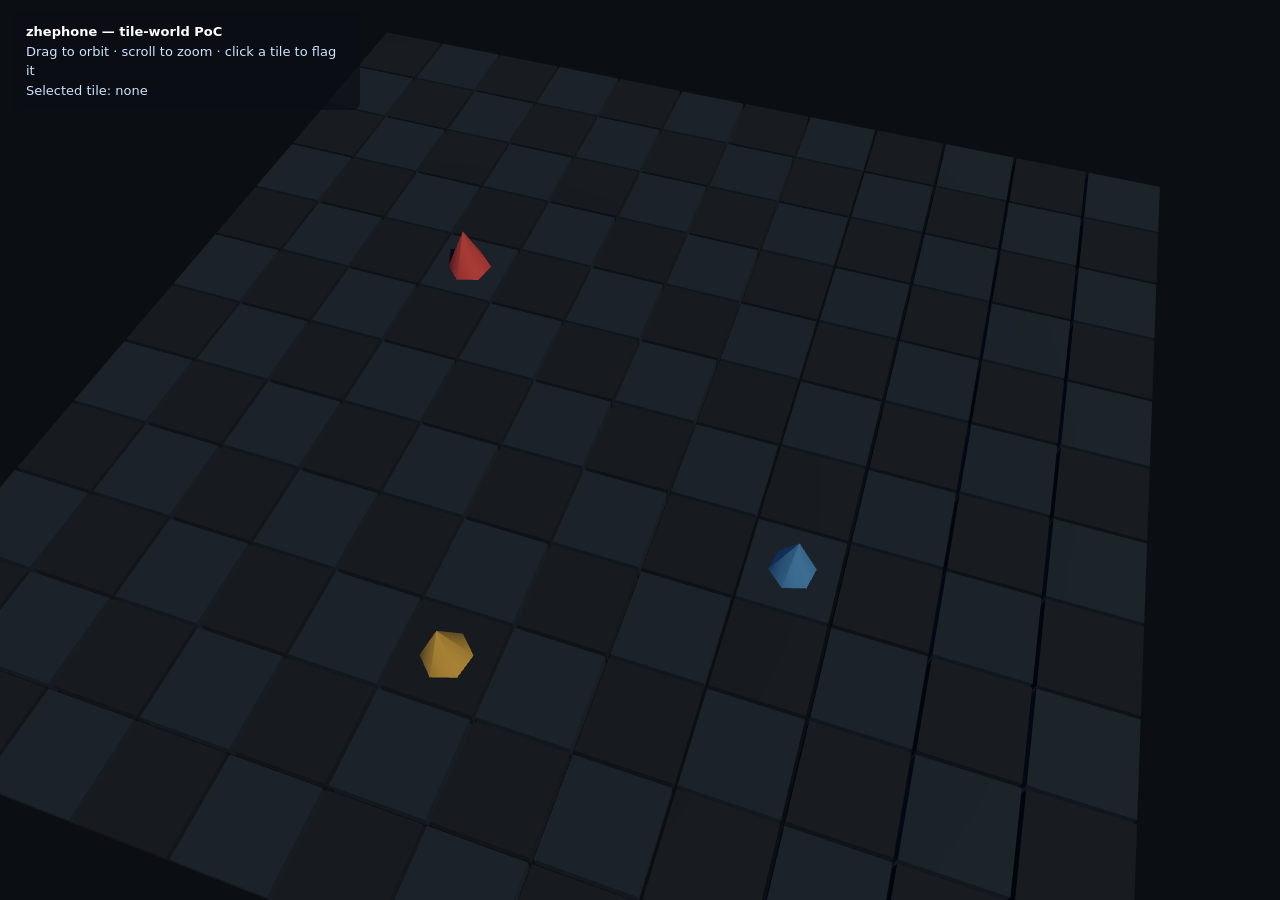
==== games/zhephone/poc-threejs/index.html @ 24bdf272 "Add three.js tile-world PoC; record business-model/endgame design in memory - games/zhephone/poc-thr" ====
<!doctype html>
<html lang="en">
<head>
<meta charset="utf-8" />
<meta name="viewport" content="width=device-width, initial-scale=1" />
<title>zhephone — three.js tile-world PoC</title>
<style>
  html, body { margin: 0; height: 100%; background: #0b0f14; overflow: hidden; font-family: system-ui, sans-serif; }
  #hud {
    position: fixed; top: 12px; left: 12px; z-index: 10;
    color: #cfe3ff; background: rgba(10, 14, 20, 0.7);
    padding: 10px 14px; border-radius: 8px; font-size: 13px; line-height: 1.5;
    max-width: 320px; pointer-events: none;
  }
  #hud b { color: #fff; }
  canvas { display: block; }
</style>
</head>
<body>
<div id="hud">
  <div><b>zhephone — tile-world PoC</b></div>
  <div>Drag to orbit &middot; scroll to zoom &middot; click a tile to flag it</div>
  <div id="selected">Selected tile: none</div>
</div>
<script type="importmap">
{
  "imports": {
    "three": "./vendor/three.module.js",
    "three/addons/controls/OrbitControls.js": "./vendor/OrbitControls.js"
  }
}
</script>
<script type="module" src="./main.js"></script>
</body>
</html>
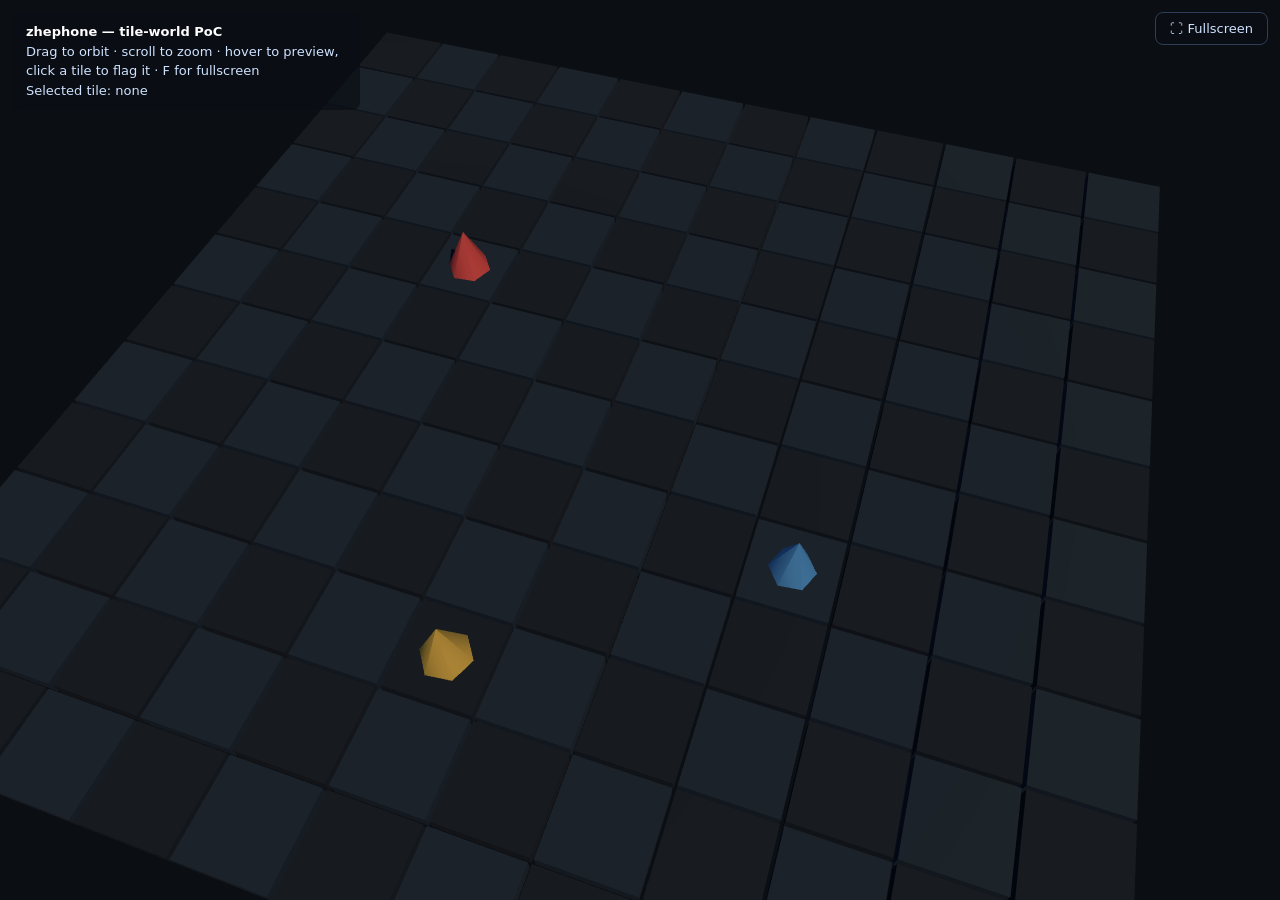
==== commit 54da507e: "Resolve tick rate, add sponsor-sync/immersion decisions; demo fullscreen + hover in PoC - docs.md: t" ====
--- a/games/zhephone/poc-threejs/index.html
+++ b/games/zhephone/poc-threejs/index.html
@@ -14,14 +14,23 @@
   }
   #hud b { color: #fff; }
   canvas { display: block; }
+  #fullscreen-btn {
+    position: fixed; top: 12px; right: 12px; z-index: 10;
+    color: #cfe3ff; background: rgba(10, 14, 20, 0.7); border: 1px solid #2c3f56;
+    padding: 8px 14px; border-radius: 8px; font-size: 13px; font-family: inherit;
+    cursor: pointer; transition: background 0.15s, transform 0.1s;
+  }
+  #fullscreen-btn:hover { background: rgba(30, 45, 65, 0.9); }
+  #fullscreen-btn:active { transform: scale(0.96); }
 </style>
 </head>
 <body>
 <div id="hud">
   <div><b>zhephone — tile-world PoC</b></div>
-  <div>Drag to orbit &middot; scroll to zoom &middot; click a tile to flag it</div>
+  <div>Drag to orbit &middot; scroll to zoom &middot; hover to preview, click a tile to flag it &middot; F for fullscreen</div>
   <div id="selected">Selected tile: none</div>
 </div>
+<button id="fullscreen-btn" type="button">&#x26F6; Fullscreen</button>
 <script type="importmap">
 {
   "imports": {
